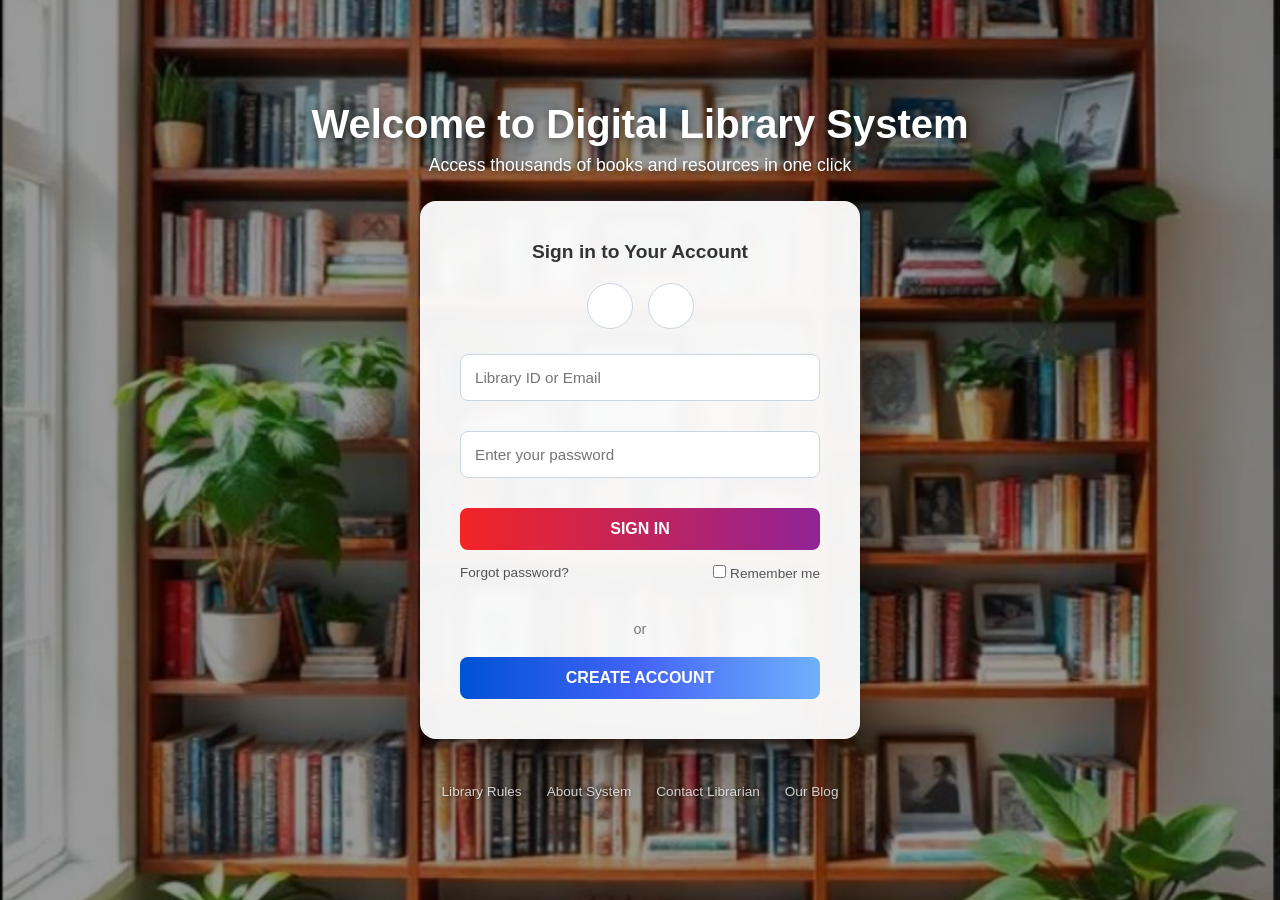
==== login.html @ 2d5d1bc0 "Add login page HTML and CSS files" ====
<!DOCTYPE html>
<html lang="en">
<head>
    <meta charset="UTF-8">
    <meta name="viewport" content="width=device-width, initial-scale=1.0">
    <title>Login - Digital Library System</title>
    <!-- اتصال مستقیم و مطمئن به فایل استایل -->
    <link rel="stylesheet" href="./login.css">
    <!-- اتصال به آیکون‌های گوگل و فیسبوک -->
    <link rel="stylesheet" href="https://cloudflare.com">
</head>
<body>

    <div class="main-container">
        <!-- بخش متن خوش‌آمدگویی بالای صفحه مربوط به کتابخانه -->
        <div class="welcome-section">
            <h1>Welcome to Digital Library System</h1>
            <p>Access thousands of books and resources in one click</p>
        </div>

        <!-- کارت سفید رنگ فرم ورود -->
        <div class="login-card">
            <h2>Sign in to Your Account</h2>
            
            <!-- دکمه‌های ورود با شبکه های اجتماعی -->
            <div class="social-buttons">
                <button class="social-btn fb"><i class="fab fa-facebook-f"></i></button>
                <button class="social-btn google"><i class="fab fa-google"></i></button>
            </div>

            <!-- کادرهای دریافت اطلاعات کاربر -->
            <form id="login-form">
                <input type="text" placeholder="Library ID or Email" required>
                <input type="password" placeholder="Enter your password" required>
                
                <button type="submit" class="btn-submit">SIGN IN</button>
                
                <div class="form-helpers">
                    <a href="#">Forgot password?</a>
                    <label><input type="checkbox"> Remember me</label>
                </div>
            </form>

            <div class="or-divider">or</div>

            <button class="btn-register">CREATE ACCOUNT</button>
        </div>

        <!-- لینک‌های پایین صفحه -->
        <div class="footer-links">
            <a href="#">Library Rules</a>
            <a href="#">About System</a>
            <a href="#">Contact Librarian</a>
            <a href="#">Our Blog</a>
        </div>
    </div>

</body>
</html>
---- login.css ----
* {
    margin: 0;
    padding: 0;
    box-sizing: border-box;
    font-family: Arial, sans-serif;
}

body {
    min-height: 100vh;
    display: flex;
    justify-content: center;
    align-items: center;
    padding: 20px;
    background-image: linear-gradient(rgba(0, 0, 0, 0.4), rgba(0, 0, 0, 0.4)), 
                  url('library\ imge.jpeg');
    background-size: cover;
    background-position: center;
    background-repeat: no-repeat;
    background-attachment: fixed;
}

.main-container {
    width: 100%;
    max-width: 1200px;
    display: flex;
    flex-direction: column;
    align-items: center;
}

.welcome-section {
    text-align: center;
    color: white;
    margin-bottom: 25px;
}

.welcome-section h1 {
    font-size: 2.5rem;
    margin-bottom: 8px;
    font-weight: bold;
    text-shadow: 0 2px 10px rgba(0, 0, 0, 0.5);
}

.welcome-section p {
    font-size: 1.1rem;
    text-shadow: 0 2px 5px rgba(0, 0, 0, 0.5);
}

.login-card {
    background: rgba(255, 255, 255, 0.95); /* حالت شیشه‌ای ملایم سفید */
    padding: 40px;
    border-radius: 16px;
    width: 100%;
    max-width: 440px;
    box-shadow: 0 20px 40px rgba(0, 0, 0, 0.3);
    text-align: center;
    backdrop-filter: blur(5px); /* افکت جذاب شیشه‌ای */
}

.login-card form {
    display: flex;
    flex-direction:column;
    gap:15px;
    width:100%
}
.login-card h2 {
    color: #333;
    font-size: 1.2rem;
    margin-bottom: 20px;
    font-weight: 600;
}

.social-buttons {
    display: flex;
    justify-content: center;
    gap: 15px;
    margin-bottom: 25px;
}

.social-btn {
    width: 46px;
    height: 46px;
    border: 1px solid #cbd5e1;
    border-radius: 50%;
    background: white;
    cursor: pointer;
    font-size: 1.2rem;
    display: flex;
    justify-content: center;
    align-items: center;
    transition: all 0.2s;
}

.social-btn:hover {
    transform: translateY(-2px);
    box-shadow: 0 4px 10px rgba(0,0,0,0.1);
}

.social-btn.fb { color: #1877f2; }
.social-btn.google { color: #ea4335; }

input[type="text"], input[type="password"] {
    width: 100%;
    padding: 14px;
    margin-bottom: 15px;
    border: 1px solid #cbd5e1;
    border-radius: 8px;
    outline: none;
    font-size: 0.95rem;
    transition: border-color 0.2s;
}

input:focus {
    border-color: #631975;
}

.btn-submit {
    width: 100%;
    padding: 12px;
    color: white;
    border: none;
    border-radius: 8px;
    color:white;
    font-weight: bold;
    font-size: 1rem;
    cursor: pointer;
    background: linear-gradient(to right, #f31818f1, #902396);
}

.btn-submit:hover {
    background: #c00688;
}

.form-helpers {
    display: flex;
    justify-content: space-between;
    align-items: center;
    font-size: 0.85rem;
    color: #555;
    margin-bottom: 20px;
}

.form-helpers a {
    color: #555;
    text-decoration: none;
}

.form-helpers a:hover {
    text-decoration: underline;
}

.or-divider {
    margin: 20px 0;
    color: #777;
    font-size: 0.9rem;
}

.btn-register {
    width: 100%;
    padding: 12px;
    background: linear-gradient(to right, #0052d4, #4364f7, #6fb1fc);
    color: white;
    border: none;
    border-radius: 8px;
    font-weight: bold;
    font-size: 1rem;
    cursor: pointer;
}

.btn-register:hover {
    background: #01579b;
}

.footer-links {
    margin-top: 45px;
    display: flex;
    gap: 25px;
    flex-wrap: wrap;
    justify-content: center;
}

.footer-links a {
    color: rgba(255, 255, 255, 0.8);
    text-decoration: none;
    font-size: 0.85rem;
    text-shadow: 0 1px 3px rgba(0,0,0,0.5);
}

.footer-links a:hover {
    color: white;
}
/* تنظیم چیدمان داخل دایره دکمه‌ها */
.social-btn {
    display: inline-flex;
    justify-content: center;
    align-items: center;
    cursor: pointer;
}

/* رنگ آبی اصلی برای لوگوی فیسبوک */
.social-btn.fb i {
    color: #1877f2;
    font-size: 1.2rem;
}

/* رنگ قرمز/نارنجی اصلی برای لوگوی گوگل */
.social-btn.google i {
    color: #ea4335;
    font-size: 1.2rem;
}
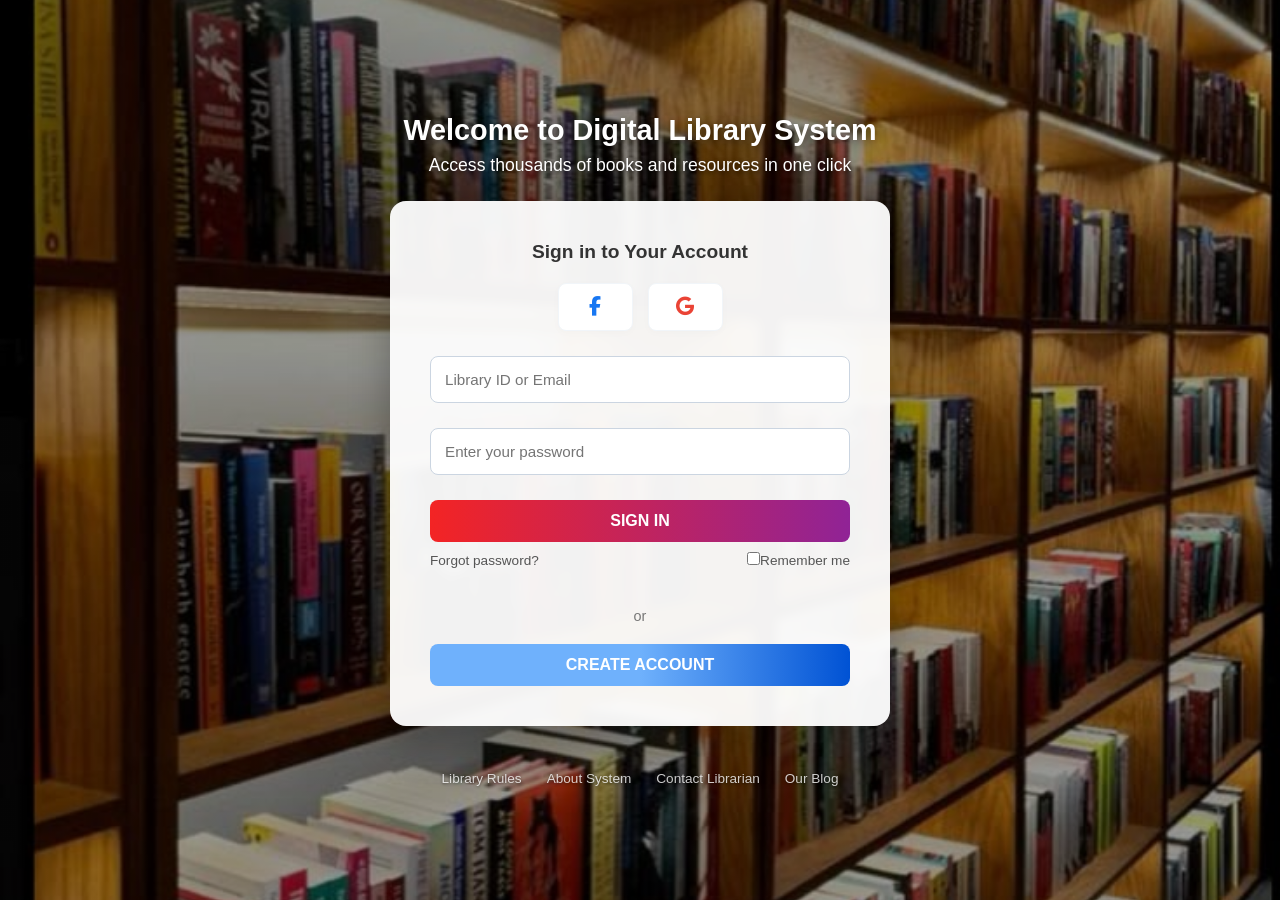
==== commit 24e7aef2: "Fix login form style and buttons" ====
--- a/login.html
+++ b/login.html
@@ -4,49 +4,36 @@
     <meta charset="UTF-8">
     <meta name="viewport" content="width=device-width, initial-scale=1.0">
     <title>Login - Digital Library System</title>
-    <!-- اتصال مستقیم و مطمئن به فایل استایل -->
     <link rel="stylesheet" href="./login.css">
-    <!-- اتصال به آیکون‌های گوگل و فیسبوک -->
-    <link rel="stylesheet" href="https://cloudflare.com">
+    <link rel="stylesheet" href="https://cdnjs.cloudflare.com/ajax/libs/font-awesome/6.5.1/css/all.min.css">
 </head>
 <body>
 
     <div class="main-container">
-        <!-- بخش متن خوش‌آمدگویی بالای صفحه مربوط به کتابخانه -->
         <div class="welcome-section">
             <h1>Welcome to Digital Library System</h1>
             <p>Access thousands of books and resources in one click</p>
         </div>
 
-        <!-- کارت سفید رنگ فرم ورود -->
         <div class="login-card">
             <h2>Sign in to Your Account</h2>
-            
-            <!-- دکمه‌های ورود با شبکه های اجتماعی -->
             <div class="social-buttons">
                 <button class="social-btn fb"><i class="fab fa-facebook-f"></i></button>
                 <button class="social-btn google"><i class="fab fa-google"></i></button>
             </div>
+            <form id="login-form">
+                <input type="text" id="email" placeholder="Library ID or Email" required>
+                <input type="password" id="password" placeholder="Enter your password" required>
+                <button type="submit" class="btn-submit">SIGN IN</button>
+                   <div class="form-helpers">
+                    <a href="#">Forgot password?</a>
+                    <label><input type="checkbox">Remember me</label>
+                   </div>
+                   </form>
+            <div class="or-divider">or</div>
+                <button class="btn-register">CREATE ACCOUNT</button>
+                </div>
 
-            <!-- کادرهای دریافت اطلاعات کاربر -->
-            <form id="login-form">
-                <input type="text" placeholder="Library ID or Email" required>
-                <input type="password" placeholder="Enter your password" required>
-                
-                <button type="submit" class="btn-submit">SIGN IN</button>
-                
-                <div class="form-helpers">
-                    <a href="#">Forgot password?</a>
-                    <label><input type="checkbox"> Remember me</label>
-                </div>
-            </form>
-
-            <div class="or-divider">or</div>
-
-            <button class="btn-register">CREATE ACCOUNT</button>
-        </div>
-
-        <!-- لینک‌های پایین صفحه -->
         <div class="footer-links">
             <a href="#">Library Rules</a>
             <a href="#">About System</a>
@@ -54,6 +41,7 @@
             <a href="#">Our Blog</a>
         </div>
     </div>
+    <script src="login.js"></script>
 
 </body>
 </html>
--- a/login.css
+++ b/login.css
@@ -6,13 +6,15 @@
 }
 
 body {
+    margin: 0;
+    padding: 0;
     min-height: 100vh;
-    display: flex;
-    justify-content: center;
-    align-items: center;
-    padding: 20px;
+    overflow: hidden;
+    display: flex;
+    justify-content: center;
+    align-items: center;
     background-image: linear-gradient(rgba(0, 0, 0, 0.4), rgba(0, 0, 0, 0.4)), 
-                  url('library\ imge.jpeg');
+                  url('\ imge.jpeg');
     background-size: cover;
     background-position: center;
     background-repeat: no-repeat;
@@ -25,6 +27,8 @@
     display: flex;
     flex-direction: column;
     align-items: center;
+    justify-content: center;
+    padding: 10px;
 }
 
 .welcome-section {
@@ -34,7 +38,7 @@
 }
 
 .welcome-section h1 {
-    font-size: 2.5rem;
+    font-size: 1.8rem;
     margin-bottom: 8px;
     font-weight: bold;
     text-shadow: 0 2px 10px rgba(0, 0, 0, 0.5);
@@ -46,20 +50,20 @@
 }
 
 .login-card {
-    background: rgba(255, 255, 255, 0.95); /* حالت شیشه‌ای ملایم سفید */
+    background: rgba(255, 255, 255, 0.95); 
     padding: 40px;
     border-radius: 16px;
     width: 100%;
-    max-width: 440px;
+    max-width: 500px;
     box-shadow: 0 20px 40px rgba(0, 0, 0, 0.3);
     text-align: center;
-    backdrop-filter: blur(5px); /* افکت جذاب شیشه‌ای */
+    backdrop-filter: blur(5px); 
 }
 
 .login-card form {
     display: flex;
     flex-direction:column;
-    gap:15px;
+    gap:10px;
     width:100%
 }
 .login-card h2 {
@@ -73,26 +77,34 @@
     display: flex;
     justify-content: center;
     gap: 15px;
+    margin-top: 15px;
     margin-bottom: 25px;
 }
 
 .social-btn {
-    width: 46px;
-    height: 46px;
-    border: 1px solid #cbd5e1;
-    border-radius: 50%;
-    background: white;
+    width: 75px;
+    height: 48px;
+    border: 1px solid #f1f5f9;
+    border-radius: 8px;
+    background: #ffffff;
     cursor: pointer;
     font-size: 1.2rem;
     display: flex;
     justify-content: center;
     align-items: center;
     transition: all 0.2s;
+    box-shadow: 0 2px 8px rgba(0,0,0,0.02);
+}
+
+.social-btn img {
+    height: 22px;
+    width: auto;
+    object-fit: containss;
 }
 
 .social-btn:hover {
-    transform: translateY(-2px);
-    box-shadow: 0 4px 10px rgba(0,0,0,0.1);
+    border-color: #007bff;
+    box-shadow: 0 2px 8px rgba(0,0,0,0.1);
 }
 
 .social-btn.fb { color: #1877f2; }
@@ -157,7 +169,7 @@
 .btn-register {
     width: 100%;
     padding: 12px;
-    background: linear-gradient(to right, #0052d4, #4364f7, #6fb1fc);
+    background: linear-gradient(to right,#6fb1fc,#6fb1fc, #0052d4 );
     color: white;
     border: none;
     border-radius: 8px;
@@ -188,7 +200,7 @@
 .footer-links a:hover {
     color: white;
 }
-/* تنظیم چیدمان داخل دایره دکمه‌ها */
+
 .social-btn {
     display: inline-flex;
     justify-content: center;
@@ -196,14 +208,13 @@
     cursor: pointer;
 }
 
-/* رنگ آبی اصلی برای لوگوی فیسبوک */
 .social-btn.fb i {
     color: #1877f2;
     font-size: 1.2rem;
 }
 
-/* رنگ قرمز/نارنجی اصلی برای لوگوی گوگل */
 .social-btn.google i {
     color: #ea4335;
     font-size: 1.2rem;
-}+ }
+ 
